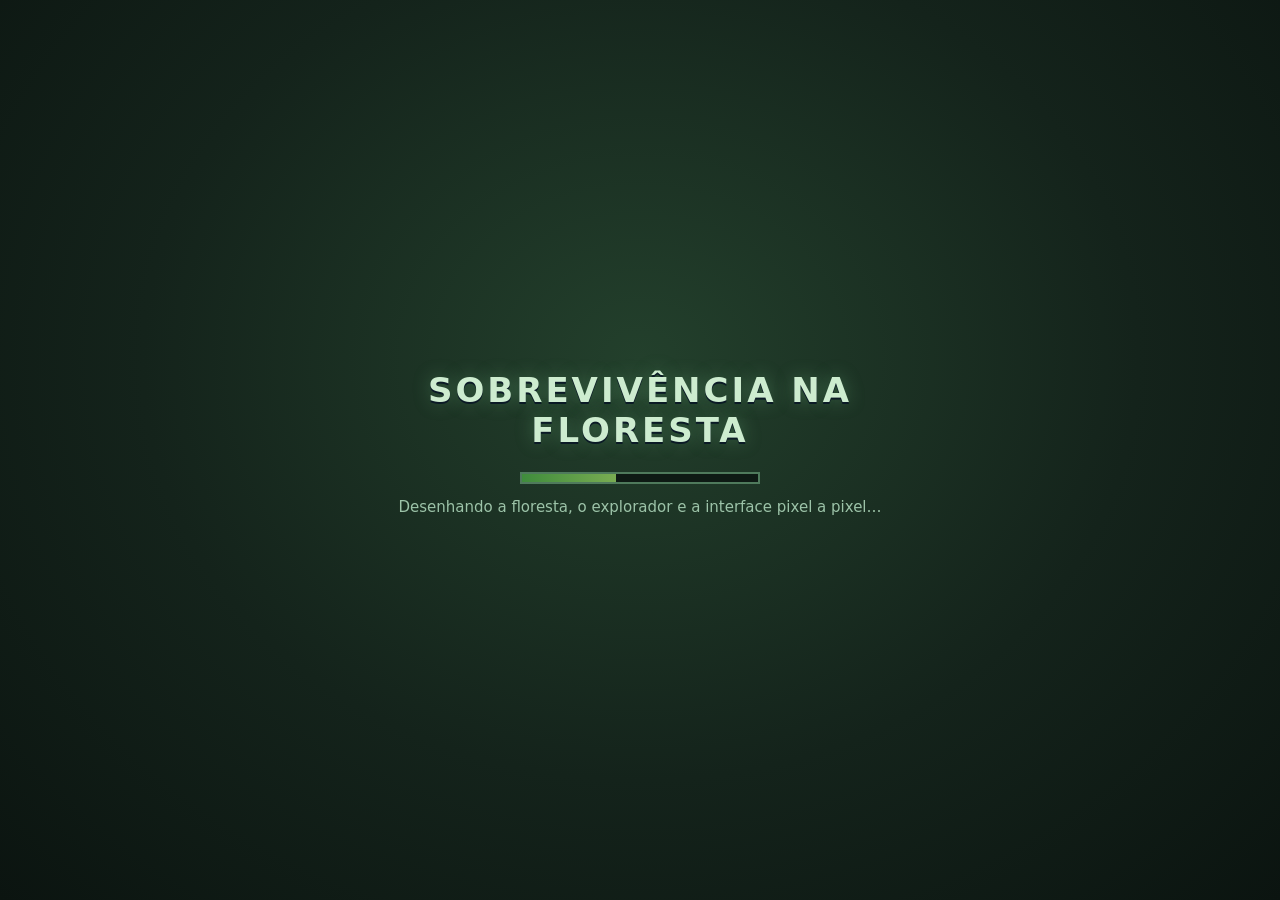
==== index.html @ 644e1493 "Add files via upload" ====
<!DOCTYPE html>
<html lang="pt-BR">
<head>
  <meta charset="utf-8">
  <title>Sobrevivência na Floresta — jogo 2D de sobrevivência</title>
  <meta name="viewport" content="width=device-width, initial-scale=1, maximum-scale=1, user-scalable=no, viewport-fit=cover">
  <meta name="description" content="Jogo de sobrevivência 2D em mundo aberto, pixel art, floresta tropical chuvosa.">
  <meta name="theme-color" content="#16241c">
  <link rel="stylesheet" href="styles.css">
</head>
<body>
  <div id="game"></div>

  <div id="carregando">
    <div class="caixa">
      <div class="titulo">SOBREVIVÊNCIA NA FLORESTA</div>
      <div class="barra"><span></span></div>
      <p>Desenhando a floresta, o explorador e a interface pixel a pixel…</p>
    </div>
  </div>

  <noscript>
    <div class="aviso">Este jogo precisa de JavaScript habilitado para funcionar.</div>
  </noscript>

  <script src="vendor/phaser.min.js"></script>

  <script src="src/core/utils.js"></script>
  <script src="src/core/pixel.js"></script>
  <script src="src/core/art_props.js"></script>
  <script src="src/core/art_entities.js"></script>
  <script src="src/core/world.js"></script>
  <script src="src/core/audio.js"></script>
  <script src="src/core/save.js"></script>

  <script src="src/data/items.js"></script>
  <script src="src/data/recipes.js"></script>

  <script src="src/systems/inventory.js"></script>
  <script src="src/systems/sim.js"></script>
  <script src="src/systems/missions.js"></script>

  <script src="src/scenes/BootScene.js"></script>
  <script src="src/scenes/MenuScene.js"></script>
  <script src="src/scenes/GameScene.js"></script>
  <script src="src/scenes/UiScene.js"></script>

  <script src="src/main.js"></script>
</body>
</html>
---- styles.css ----
/* Estilos da página: o jogo ocupa a tela toda, sem scroll, com renderização
   pixelada. A tela de carregamento some quando o Menu é criado. */
* { box-sizing: border-box; }

html, body {
  margin: 0;
  padding: 0;
  width: 100%;
  height: 100%;
  overflow: hidden;
  background: #16241c;
  color: #eaf4fb;
  font-family: "Trebuchet MS", "Segoe UI", system-ui, sans-serif;
  -webkit-tap-highlight-color: transparent;
  touch-action: none;
  overscroll-behavior: none;
}

#game {
  position: fixed;
  inset: 0;
  width: 100%;
  height: 100%;
}

#game canvas {
  image-rendering: pixelated;
  image-rendering: crisp-edges;
  display: block;
}

/* ---------- carregando ---------- */
#carregando {
  position: fixed;
  inset: 0;
  display: flex;
  align-items: center;
  justify-content: center;
  background: radial-gradient(ellipse at 50% 40%, #23402c 0%, #14231b 55%, #0b1410 100%);
  transition: opacity .45s ease;
  z-index: 20;
}

body.pronto #carregando {
  opacity: 0;
  pointer-events: none;
}

#carregando .caixa { text-align: center; max-width: min(520px, 88vw); }
#carregando .titulo {
  font-size: clamp(18px, 4.4vw, 34px);
  font-weight: bold;
  letter-spacing: 3px;
  color: #cdeccf;
  text-shadow: 0 2px 0 #0b1a26, 0 0 18px rgba(120, 200, 140, .35);
}
#carregando p { margin-top: 14px; font-size: clamp(12px, 2.6vw, 15px); color: #9cc3a8; }
#carregando .barra {
  margin: 22px auto 0;
  width: 240px;
  height: 12px;
  border: 2px solid #4f7a5c;
  background: #0e1a14;
  overflow: hidden;
}
#carregando .barra span {
  display: block;
  width: 40%;
  height: 100%;
  background: linear-gradient(90deg, #3f8c3c, #79ac52);
  animation: varrer 1.15s ease-in-out infinite alternate;
}
@keyframes varrer { from { transform: translateX(-100%); } to { transform: translateX(160%); } }

.aviso {
  position: fixed;
  inset: auto 12px 12px 12px;
  padding: 12px;
  background: #3a1d1d;
  border: 2px solid #7a3b3b;
  text-align: center;
}
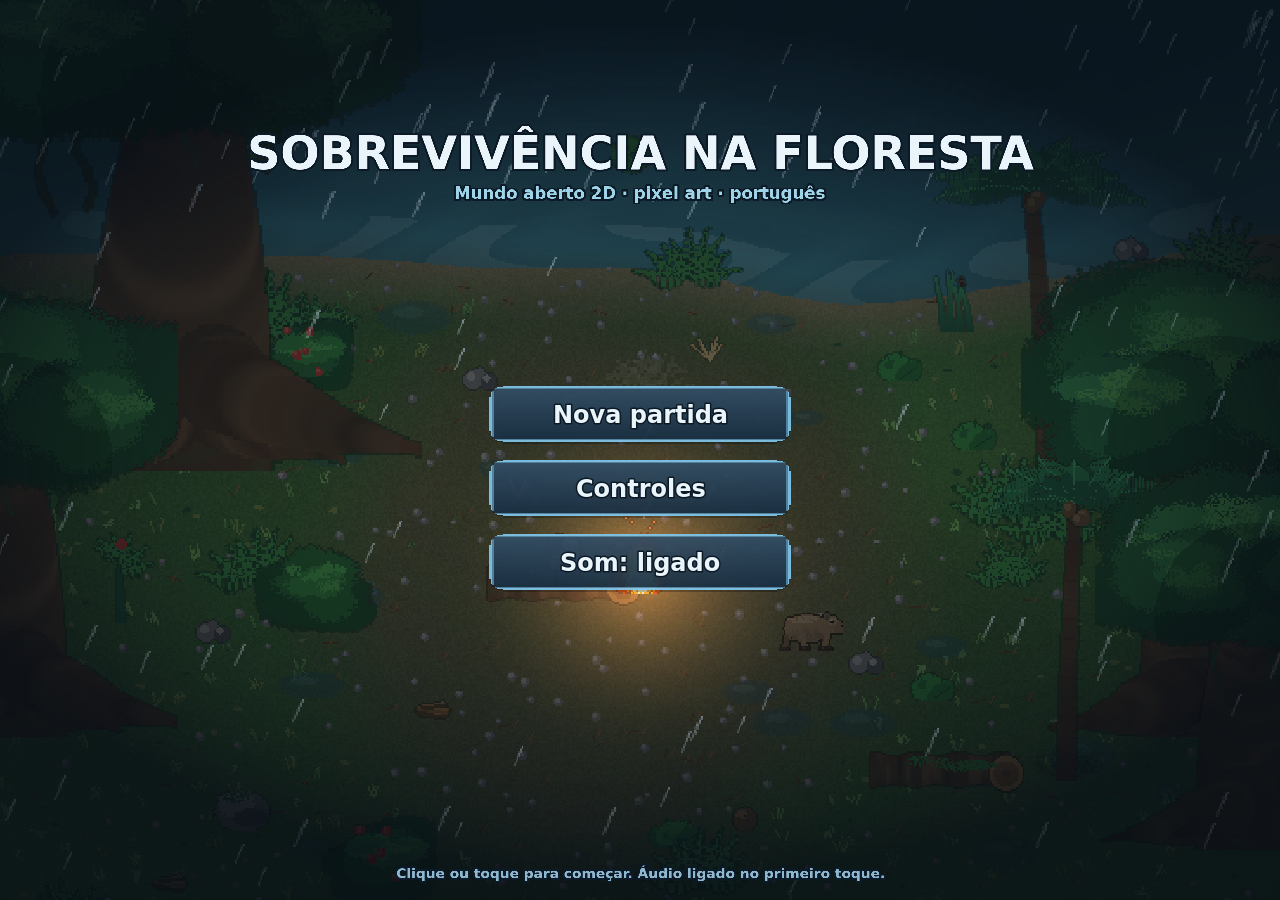
==== commit 58f50ec7: "Add files via upload" ====
--- a/index.html
+++ b/index.html
@@ -34,6 +34,7 @@
   <script src="src/core/save.js"></script>
 
   <script src="src/data/items.js"></script>
+  <script src="src/data/fauna.js"></script>
   <script src="src/data/recipes.js"></script>
 
   <script src="src/systems/inventory.js"></script>
